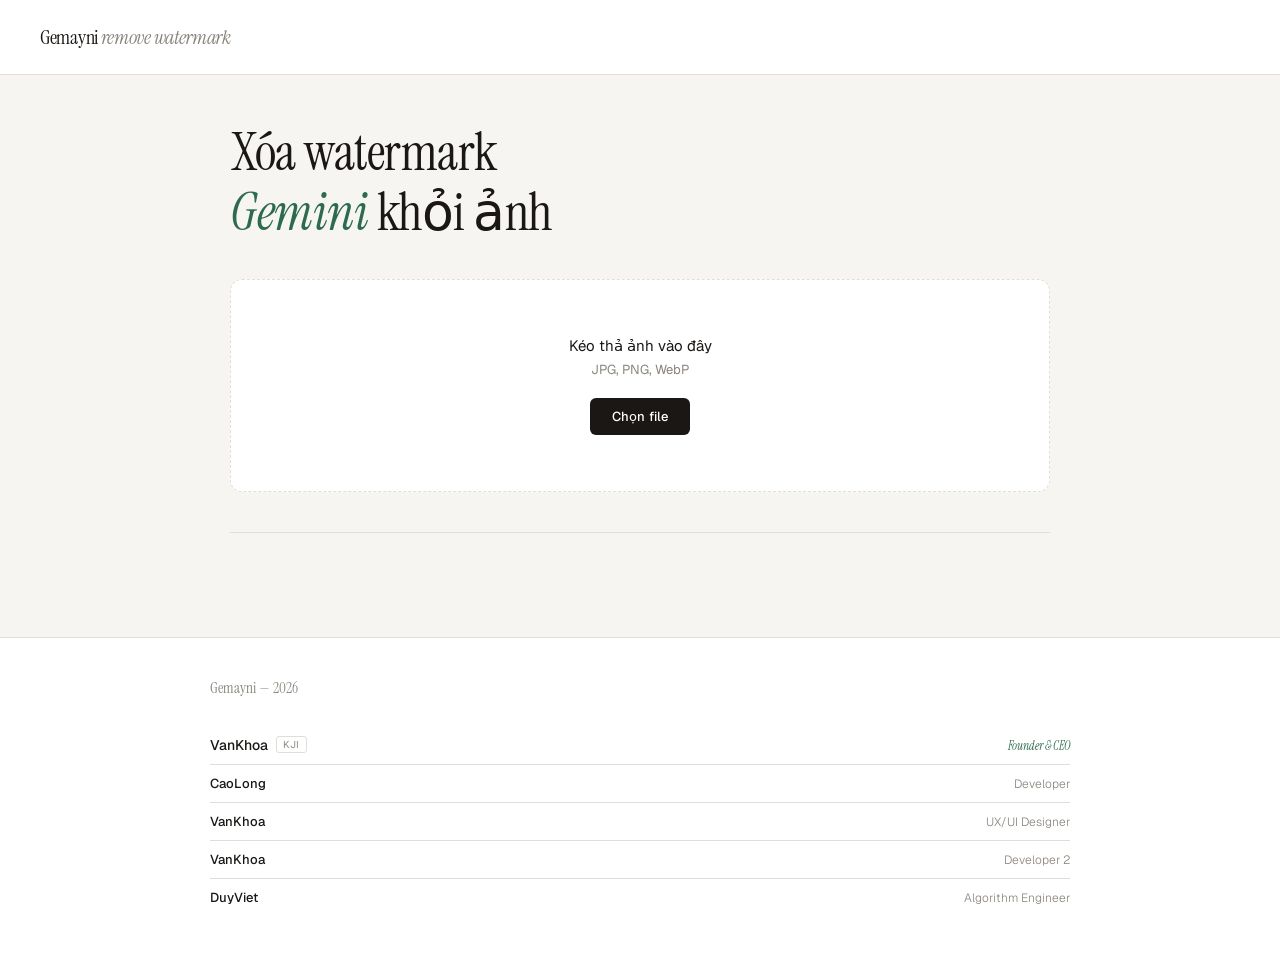
==== index.html @ 1f638ead "main1" ====
<!DOCTYPE html>
<html lang="vi">
<head>
    <meta charset="UTF-8">
    <meta name="viewport" content="width=device-width, initial-scale=1.0">
    <title>Gemayni — Remove Watermark</title>
    <link href="https://fonts.googleapis.com/css2?family=Instrument+Serif:ital@0;1&family=Geist:wght@300;400;500&display=swap" rel="stylesheet">
    <link rel="stylesheet" href="style.css">
</head>
<body>

<header>
    <div class="logo">Gemayni <span>remove watermark</span></div>
</header>

<main>
    <div class="hero">
        <h1>Xóa watermark<br><em>Gemini</em> khỏi ảnh</h1>
    </div>

    <div class="upload-area" id="uploadArea">
        <input type="file" id="fileInput" accept="image/jpeg,image/png,image/webp">
        <p class="upload-label">Kéo thả ảnh vào đây</p>
        <p class="upload-hint">JPG, PNG, WebP</p>
        <span class="upload-cta">Chọn file</span>
    </div>

    <div class="sep"></div>

    <div id="previewSection">
        <div class="grid-2">
            <div class="panel">
                <div class="panel-header">
                    <span class="panel-title">Ảnh gốc</span>
                    <span class="panel-meta" id="originalInfo"></span>
                </div>
                <div class="panel-body"><img id="originalImage" alt="Original"></div>
            </div>
            <div class="panel" id="resultPanel" style="display:none;">
                <div class="panel-header">
                    <span class="panel-title">Sau khi xử lý</span>
                    <span class="panel-meta" id="processedInfo"></span>
                </div>
                <div class="panel-body"><img id="processedImage" alt="Result"></div>
            </div>
        </div>
        <div class="actions">
            <button class="btn btn-primary" id="downloadBtn" style="display:none;">Tải xuống</button>
            <button class="btn btn-ghost" id="resetBtn">Tải ảnh khác</button>
        </div>
        <p id="statusMsg"></p>
    </div>
</main>

<footer>
    <div class="footer-inner">
        <p class="footer-brand">Gemayni — 2026</p>
        <div class="credits">
            <div class="credit-row founder">
                <span class="credit-name">VanKhoa <span class="credit-tag">KJI</span></span>
                <span class="credit-role">Founder &amp; CEO</span>
            </div>
            <div class="credit-row">
                <span class="credit-name">CaoLong</span>
                <span class="credit-role">Developer</span>
            </div>
            <div class="credit-row">
                <span class="credit-name">VanKhoa</span>
                <span class="credit-role">UX/UI Designer</span>
            </div>
            <div class="credit-row">
                <span class="credit-name">VanKhoa</span>
                <span class="credit-role">Developer 2</span>
            </div>
            <div class="credit-row">
                <span class="credit-name">DuyViet</span>
                <span class="credit-role">Algorithm Engineer</span>
            </div>
        </div>
    </div>
</footer>

<canvas id="canvas"></canvas>

<script src="script.js"></script>
</body>
</html>
---- style.css ----
*, *::before, *::after { 
    box-sizing: border-box; 
    margin: 0; 
    padding: 0; 
}

:root {
    --bg: #f7f5f2;
    --surface: #ffffff;
    --border: #e2ddd8;
    --text: #1a1714;
    --muted: #8a847c;
    --accent: #2d6a4f;
    --accent-light: #e8f4ee;
}

body {
    font-family: 'Geist', sans-serif;
    background: var(--bg);
    color: var(--text);
    min-height: 100vh;
    display: flex;
    flex-direction: column;
}

header {
    padding: 24px 40px;
    display: flex;
    align-items: center;
    justify-content: space-between;
    border-bottom: 1px solid var(--border);
    background: var(--surface);
}

.logo {
    font-family: 'Instrument Serif', serif;
    font-size: 20px;
    letter-spacing: -0.3px;
    color: var(--text);
}

.logo span {
    color: var(--muted);
    font-style: italic;
    font-weight: 400;
}

main {
    flex: 1;
    max-width: 860px;
    margin: 0 auto;
    width: 100%;
    padding: 48px 20px 64px;
}

.hero { margin-bottom: 36px; }

@media (max-width: 640px) {
    main { 
        padding: 40px 16px 48px; 
        display: flex; 
        flex-direction: column; 
        justify-content: center; 
    }
    .hero { margin-bottom: 24px; }
    .sep { margin: 28px 0; }
}

h1 {
    font-family: 'Instrument Serif', serif;
    font-size: clamp(26px, 7vw, 52px);
    font-weight: 400;
    line-height: 1.15;
    letter-spacing: -0.5px;
    color: var(--text);
    margin-bottom: 10px;
}

h1 em { font-style: italic; color: var(--accent); }

.upload-area {
    border: 1.5px dashed var(--border);
    border-radius: 12px;
    background: var(--surface);
    padding: 56px 32px;
    text-align: center;
    cursor: pointer;
    transition: border-color 0.2s, background 0.2s;
    position: relative;
}

@media (max-width: 640px) { .upload-area { padding: 44px 20px; } }

.upload-area:hover, .upload-area.drag-over { 
    border-color: var(--accent); 
    background: var(--accent-light); 
}

.upload-area input[type="file"] { display: none; }

.upload-label { font-size: 15px; color: var(--text); font-weight: 400; }

.upload-hint { font-size: 13px; color: var(--muted); margin-top: 6px; }

.upload-cta {
    display: inline-block;
    margin-top: 20px;
    padding: 10px 22px;
    background: var(--text);
    color: white;
    border-radius: 6px;
    font-size: 13px;
    font-weight: 500;
    letter-spacing: 0.2px;
    transition: opacity 0.15s;
}

.upload-area:hover .upload-cta { opacity: 0.85; }

#previewSection { display: none; }

.grid-2 { 
    display: grid; 
    grid-template-columns: 1fr 1fr; 
    gap: 16px; 
    margin-bottom: 24px; 
}

@media (max-width: 640px) { .grid-2 { grid-template-columns: 1fr; } }

.panel { 
    background: var(--surface); 
    border: 1px solid var(--border); 
    border-radius: 10px; 
    overflow: hidden; 
}

.panel-header { 
    padding: 14px 18px; 
    border-bottom: 1px solid var(--border); 
    display: flex; 
    align-items: baseline; 
    justify-content: space-between; 
}

.panel-title { 
    font-size: 13px; 
    font-weight: 500; 
    color: var(--text); 
    text-transform: uppercase; 
    letter-spacing: 0.5px; 
}

.panel-meta { font-size: 11px; color: var(--muted); }

.panel-body { 
    background: repeating-conic-gradient(#ebebeb 0% 25%, #f8f8f8 0% 50%) 50%/18px 18px; 
    min-height: 260px; 
    display: flex; 
    align-items: center; 
    justify-content: center; 
    padding: 16px; 
}

.panel-body img { 
    max-width: 100%; 
    max-height: 420px; 
    border-radius: 4px; 
    display: block; 
}

.actions { 
    display: flex; 
    align-items: center; 
    gap: 10px; 
    flex-wrap: wrap; 
}

.btn { 
    padding: 11px 22px; 
    border-radius: 6px; 
    font-size: 13px; 
    font-weight: 500; 
    font-family: 'Geist', sans-serif; 
    cursor: pointer; 
    border: none; 
    transition: opacity 0.15s, background 0.15s; 
    letter-spacing: 0.1px; 
}

.btn-primary { background: var(--text); color: white; }
.btn-primary:hover { opacity: 0.82; }

.btn-ghost { 
    background: transparent; 
    color: var(--muted); 
    border: 1px solid var(--border); 
}
.btn-ghost:hover { background: var(--surface); color: var(--text); }

#statusMsg { font-size: 13px; color: var(--muted); padding: 10px 0; }
#statusMsg.ok { color: var(--accent); }
#statusMsg.err { color: #c0392b; }

.sep { height: 1px; background: var(--border); margin: 40px 0; }

canvas { display: none; }

footer { 
    border-top: 1px solid var(--border); 
    background: var(--surface); 
    padding: 40px 24px; 
}

.footer-inner { max-width: 860px; margin: 0 auto; }

.footer-brand { 
    font-family: 'Instrument Serif', serif; 
    font-size: 15px; 
    color: var(--muted); 
    margin-bottom: 28px; 
}

.credits { display: flex; flex-direction: column; gap: 0; }

.credit-row { 
    display: flex; 
    align-items: baseline; 
    justify-content: space-between; 
    padding: 10px 0; 
    border-bottom: 1px solid var(--border); 
}

.credit-row:last-child { border-bottom: none; }

.credit-name { 
    font-size: 13px; 
    font-weight: 500; 
    color: var(--text); 
    display: flex; 
    align-items: center; 
    gap: 8px; 
}

.credit-tag { 
    font-size: 10px; 
    font-weight: 400; 
    color: var(--muted); 
    letter-spacing: 0.5px; 
    border: 1px solid var(--border); 
    padding: 1px 6px; 
    border-radius: 3px; 
}

.credit-role { font-size: 12px; color: var(--muted); font-weight: 300; }

.founder .credit-name { font-size: 14px; }
.founder .credit-role { 
    font-size: 12px; 
    font-family: 'Instrument Serif', serif; 
    font-style: italic; 
    color: var(--accent); 
}
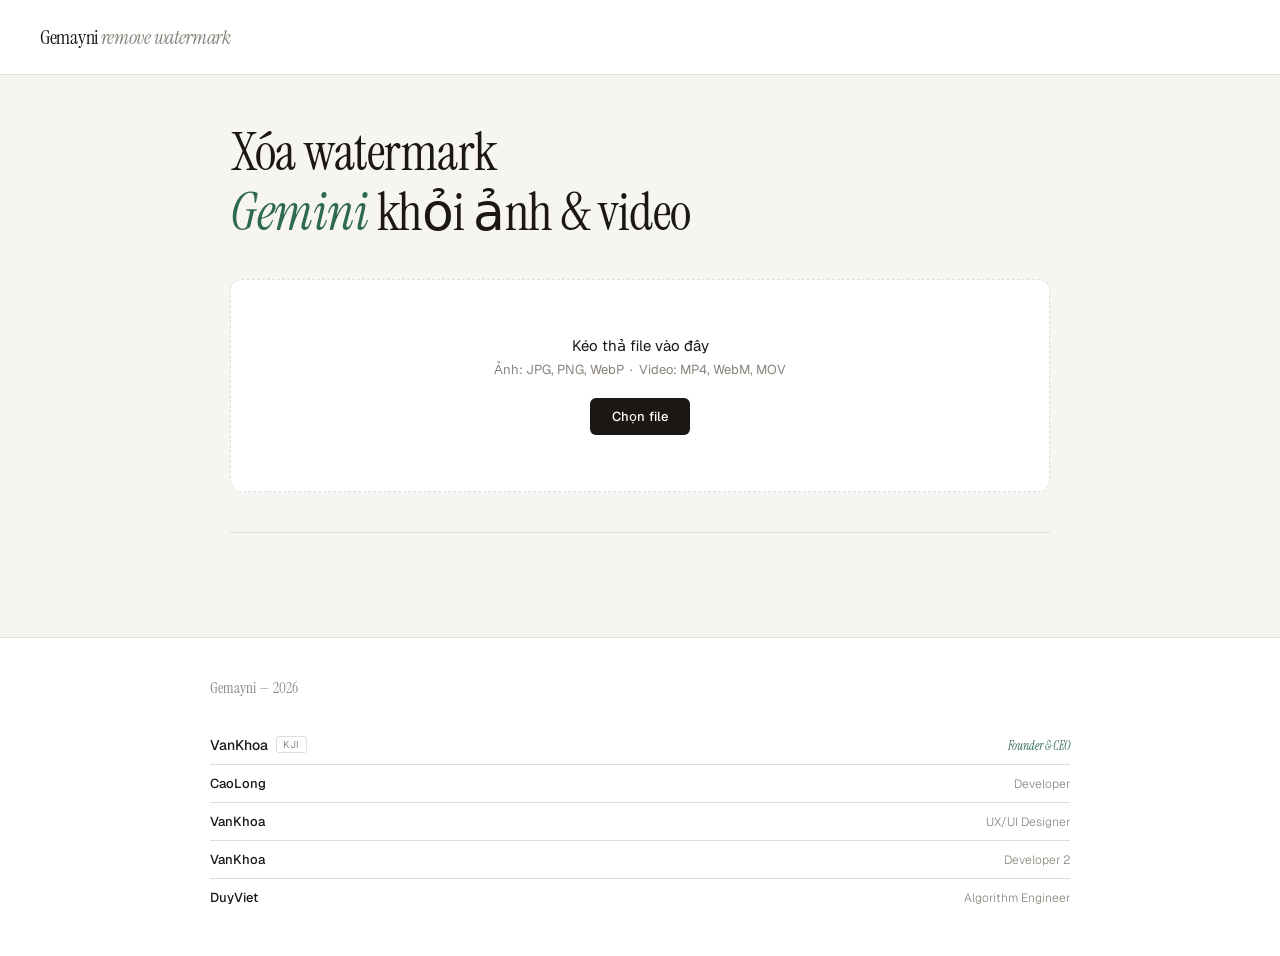
==== commit 6b6aae99: "Update index.html" ====
--- a/index.html
+++ b/index.html
@@ -1,87 +1,103 @@
 <!DOCTYPE html>
 <html lang="vi">
 <head>
-    <meta charset="UTF-8">
-    <meta name="viewport" content="width=device-width, initial-scale=1.0">
-    <title>Gemayni — Remove Watermark</title>
-    <link href="https://fonts.googleapis.com/css2?family=Instrument+Serif:ital@0;1&family=Geist:wght@300;400;500&display=swap" rel="stylesheet">
-    <link rel="stylesheet" href="style.css">
+<meta charset="UTF-8">
+<meta name="viewport" content="width=device-width, initial-scale=1.0">
+<title>Gemayni — Remove Watermark</title>
+<link href="https://fonts.googleapis.com/css2?family=Instrument+Serif:ital@0;1&family=Geist:wght@300;400;500&display=swap" rel="stylesheet">
+<link rel="stylesheet" href="style.css">
 </head>
 <body>
+<header>
+  <div class="logo">Gemayni <span>remove watermark</span></div>
+</header>
+<main>
+  <div class="hero">
+    <h1>Xóa watermark<br><em>Gemini</em> khỏi ảnh &amp; video</h1>
+  </div>
 
-<header>
-    <div class="logo">Gemayni <span>remove watermark</span></div>
-</header>
+  <div class="upload-area" id="uploadArea">
+    <input type="file" id="fileInput" accept="image/jpeg,image/png,image/webp,video/mp4,video/webm,video/quicktime,video/*">
+    <p class="upload-label">Kéo thả file vào đây</p>
+    <p class="upload-hint">Ảnh: JPG, PNG, WebP &nbsp;·&nbsp; Video: MP4, WebM, MOV</p>
+    <span class="upload-cta">Chọn file</span>
+  </div>
 
-<main>
-    <div class="hero">
-        <h1>Xóa watermark<br><em>Gemini</em> khỏi ảnh</h1>
+  <div class="sep"></div>
+
+  <div id="previewSection">
+    <div class="grid-2">
+      <div class="panel">
+        <div class="panel-header">
+          <span class="panel-title">Gốc</span>
+          <span class="panel-meta" id="originalInfo"></span>
+        </div>
+        <div class="panel-body" id="origBody">
+          <img id="originalImage" alt="Original" style="display:none;">
+          <video id="originalVideo" controls muted playsinline style="display:none;max-width:100%;max-height:420px;border-radius:4px;"></video>
+        </div>
+      </div>
+      <div class="panel" id="resultPanel" style="display:none;">
+        <div class="panel-header">
+          <span class="panel-title">Sau khi xử lý</span>
+          <span class="panel-meta" id="processedInfo"></span>
+        </div>
+        <div class="panel-body" id="procBody">
+          <img id="processedImage" alt="Result" style="display:none;">
+          <video id="processedVideo" controls muted playsinline style="display:none;max-width:100%;max-height:420px;border-radius:4px;"></video>
+        </div>
+      </div>
     </div>
 
-    <div class="upload-area" id="uploadArea">
-        <input type="file" id="fileInput" accept="image/jpeg,image/png,image/webp">
-        <p class="upload-label">Kéo thả ảnh vào đây</p>
-        <p class="upload-hint">JPG, PNG, WebP</p>
-        <span class="upload-cta">Chọn file</span>
+    <!-- Video progress bar -->
+    <div id="videoProgressWrap" style="display:none;margin-bottom:20px;">
+      <div class="progress-label">
+        <span id="progressText">Đang xử lý video...</span>
+        <span id="progressPercent">0%</span>
+      </div>
+      <div class="progress-track">
+        <div class="progress-fill" id="progressFill"></div>
+      </div>
+      <p class="progress-hint" id="progressHint">Vui lòng đợi, không đóng tab này</p>
     </div>
 
-    <div class="sep"></div>
-
-    <div id="previewSection">
-        <div class="grid-2">
-            <div class="panel">
-                <div class="panel-header">
-                    <span class="panel-title">Ảnh gốc</span>
-                    <span class="panel-meta" id="originalInfo"></span>
-                </div>
-                <div class="panel-body"><img id="originalImage" alt="Original"></div>
-            </div>
-            <div class="panel" id="resultPanel" style="display:none;">
-                <div class="panel-header">
-                    <span class="panel-title">Sau khi xử lý</span>
-                    <span class="panel-meta" id="processedInfo"></span>
-                </div>
-                <div class="panel-body"><img id="processedImage" alt="Result"></div>
-            </div>
-        </div>
-        <div class="actions">
-            <button class="btn btn-primary" id="downloadBtn" style="display:none;">Tải xuống</button>
-            <button class="btn btn-ghost" id="resetBtn">Tải ảnh khác</button>
-        </div>
-        <p id="statusMsg"></p>
+    <div class="actions">
+      <button class="btn btn-primary" id="downloadBtn" style="display:none;">Tải xuống</button>
+      <button class="btn btn-ghost" id="resetBtn">Tải file khác</button>
     </div>
+    <p id="statusMsg"></p>
+  </div>
 </main>
 
 <footer>
-    <div class="footer-inner">
-        <p class="footer-brand">Gemayni — 2026</p>
-        <div class="credits">
-            <div class="credit-row founder">
-                <span class="credit-name">VanKhoa <span class="credit-tag">KJI</span></span>
-                <span class="credit-role">Founder &amp; CEO</span>
-            </div>
-            <div class="credit-row">
-                <span class="credit-name">CaoLong</span>
-                <span class="credit-role">Developer</span>
-            </div>
-            <div class="credit-row">
-                <span class="credit-name">VanKhoa</span>
-                <span class="credit-role">UX/UI Designer</span>
-            </div>
-            <div class="credit-row">
-                <span class="credit-name">VanKhoa</span>
-                <span class="credit-role">Developer 2</span>
-            </div>
-            <div class="credit-row">
-                <span class="credit-name">DuyViet</span>
-                <span class="credit-role">Algorithm Engineer</span>
-            </div>
-        </div>
+  <div class="footer-inner">
+    <p class="footer-brand">Gemayni — 2026</p>
+    <div class="credits">
+      <div class="credit-row founder">
+        <span class="credit-name">VanKhoa <span class="credit-tag">KJI</span></span>
+        <span class="credit-role">Founder &amp; CEO</span>
+      </div>
+      <div class="credit-row">
+        <span class="credit-name">CaoLong</span>
+        <span class="credit-role">Developer</span>
+      </div>
+      <div class="credit-row">
+        <span class="credit-name">VanKhoa</span>
+        <span class="credit-role">UX/UI Designer</span>
+      </div>
+      <div class="credit-row">
+        <span class="credit-name">VanKhoa</span>
+        <span class="credit-role">Developer 2</span>
+      </div>
+      <div class="credit-row">
+        <span class="credit-name">DuyViet</span>
+        <span class="credit-role">Algorithm Engineer</span>
+      </div>
     </div>
+  </div>
 </footer>
 
 <canvas id="canvas"></canvas>
-
 <script src="script.js"></script>
 </body>
-</html>+</html>
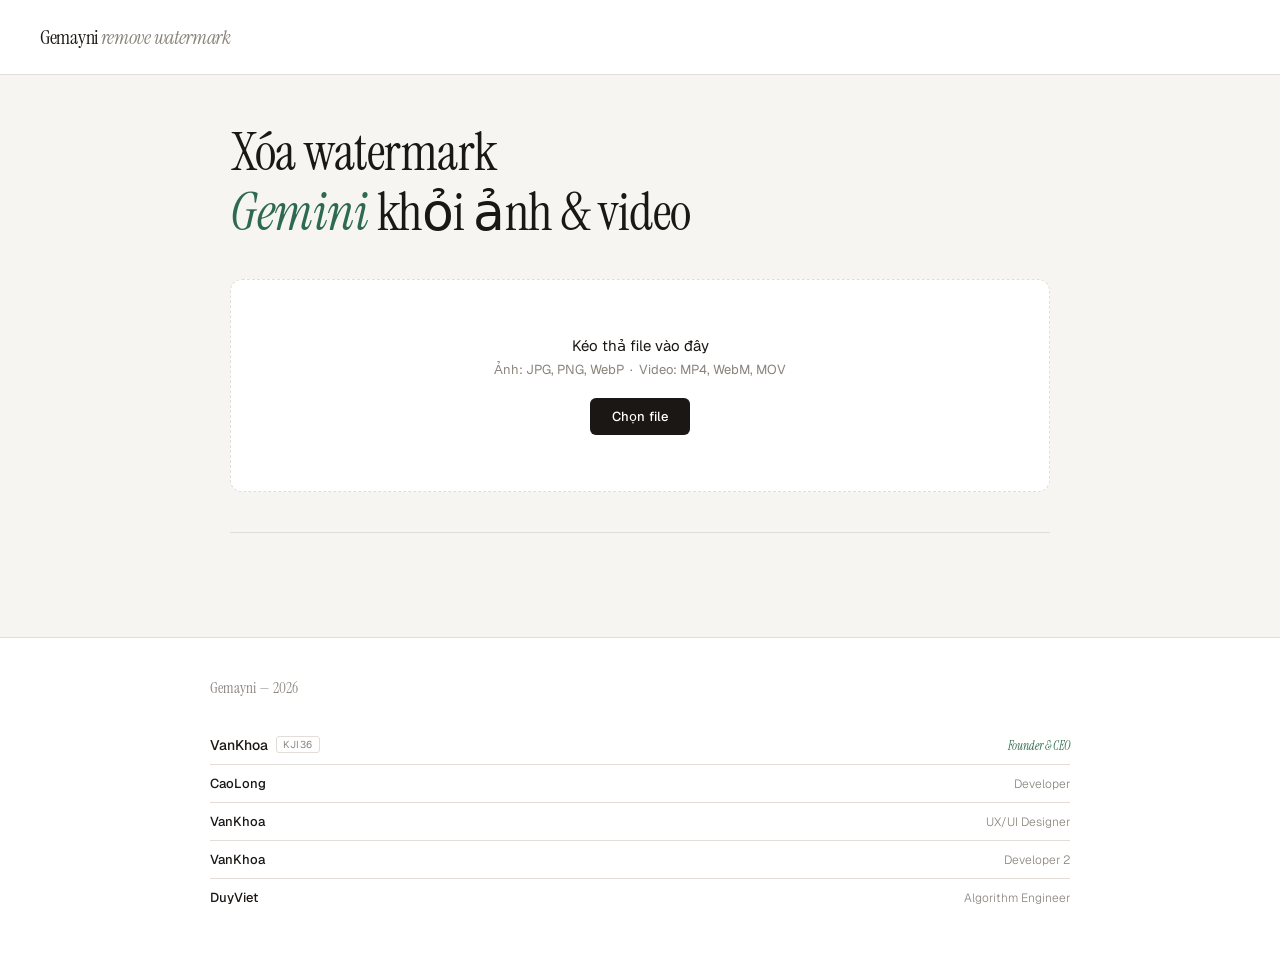
==== commit 56224c47: "Update index.html" ====
--- a/index.html
+++ b/index.html
@@ -74,7 +74,7 @@
     <p class="footer-brand">Gemayni — 2026</p>
     <div class="credits">
       <div class="credit-row founder">
-        <span class="credit-name">VanKhoa <span class="credit-tag">KJI</span></span>
+        <span class="credit-name">VanKhoa <span class="credit-tag">KJI36</span></span>
         <span class="credit-role">Founder &amp; CEO</span>
       </div>
       <div class="credit-row">
--- a/style.css
+++ b/style.css
@@ -162,7 +162,8 @@
     padding: 16px; 
 }
 
-.panel-body img { 
+.panel-body img,
+.panel-body video { 
     max-width: 100%; 
     max-height: 420px; 
     border-radius: 4px; 
@@ -260,4 +261,46 @@
     font-family: 'Instrument Serif', serif; 
     font-style: italic; 
     color: var(--accent); 
-}+}
+
+/* ── Video progress bar ── */
+#videoProgressWrap {
+    margin-bottom: 20px;
+}
+
+.progress-label {
+    display: flex;
+    justify-content: space-between;
+    align-items: center;
+    margin-bottom: 8px;
+    font-size: 13px;
+    color: var(--text);
+}
+
+#progressPercent {
+    font-variant-numeric: tabular-nums;
+    color: var(--accent);
+    font-weight: 500;
+}
+
+.progress-track {
+    width: 100%;
+    height: 4px;
+    background: var(--border);
+    border-radius: 99px;
+    overflow: hidden;
+}
+
+.progress-fill {
+    height: 100%;
+    width: 0%;
+    background: var(--accent);
+    border-radius: 99px;
+    transition: width 0.2s ease;
+}
+
+.progress-hint {
+    margin-top: 7px;
+    font-size: 12px;
+    color: var(--muted);
+}
